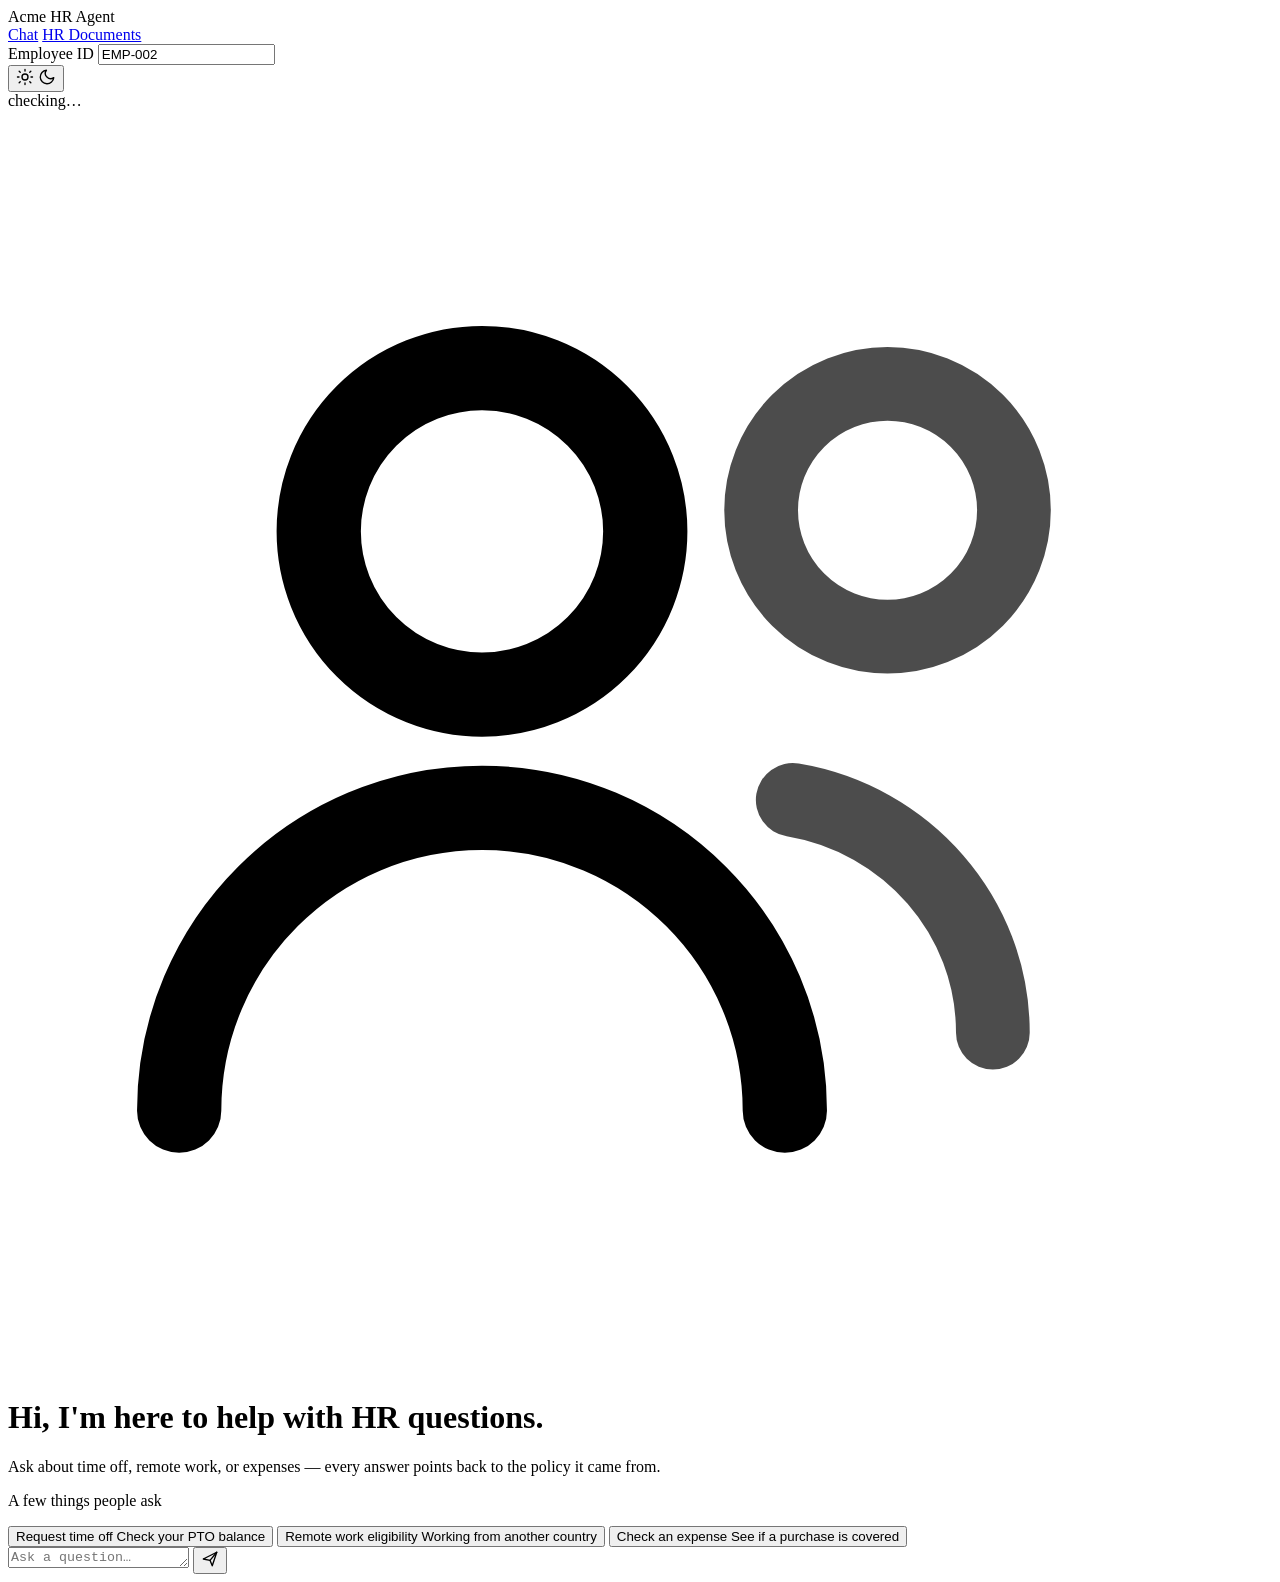
==== src/app/static/index.html @ 8935f078 "Add HR Documents page, dark mode, document preview modal, and UX fixes - Add standalone /hr-docs pag" ====
<!DOCTYPE html>
<html lang="en" data-theme="light">
<head>
  <meta charset="UTF-8" />
  <meta name="viewport" content="width=device-width, initial-scale=1.0" />
  <title>Acme HR Agent</title>
  <link rel="stylesheet" href="/static/style.css" />
</head>
<body>
  <div class="app-shell">
    <header class="topbar">
      <div class="topbar__brand">
        <span class="topbar__mark">Acme</span>
        <span class="topbar__product">HR Agent</span>
      </div>
      <nav class="topbar__nav" aria-label="Main navigation">
        <a class="nav-link nav-link--active" href="/" aria-current="page">Chat</a>
        <a class="nav-link" href="/hr-docs">HR Documents</a>
      </nav>
      <div class="topbar__session">
        <label for="employee-id">Employee ID</label>
        <input id="employee-id" type="text" placeholder="EMP-002" value="EMP-002" autocomplete="off" pattern="EMP-[0-9]{3}" />
      </div>
      <button class="theme-toggle" id="theme-toggle" aria-label="Toggle dark mode" title="Toggle light/dark mode">
        <svg class="icon-sun" width="18" height="18" viewBox="0 0 24 24" fill="none" xmlns="http://www.w3.org/2000/svg">
          <circle cx="12" cy="12" r="4" stroke="currentColor" stroke-width="1.8"/>
          <path d="M12 2v2M12 20v2M4.22 4.22l1.42 1.42M18.36 18.36l1.42 1.42M2 12h2M20 12h2M4.22 19.78l1.42-1.42M18.36 5.64l1.42-1.42" stroke="currentColor" stroke-width="1.8" stroke-linecap="round"/>
        </svg>
        <svg class="icon-moon" width="18" height="18" viewBox="0 0 24 24" fill="none" xmlns="http://www.w3.org/2000/svg">
          <path d="M21 12.79A9 9 0 1 1 11.21 3a7 7 0 0 0 9.79 9.79z" stroke="currentColor" stroke-width="1.8" stroke-linecap="round" stroke-linejoin="round"/>
        </svg>
      </button>
      <div class="topbar__status" id="health-status" title="Backend status">
        <span class="status-dot" id="health-dot"></span>
        <span id="health-label">checking…</span>
      </div>
    </header>

    <main class="thread" id="thread" aria-live="polite">
      <div class="thread__intro" id="intro">
        <div class="intro__avatar" aria-hidden="true">
          <svg viewBox="0 0 24 24" fill="none" xmlns="http://www.w3.org/2000/svg">
            <circle cx="9" cy="8" r="3.1" stroke="currentColor" stroke-width="1.6"/>
            <path d="M3.25 19c0-3.176 2.574-5.75 5.75-5.75s5.75 2.574 5.75 5.75" stroke="currentColor" stroke-width="1.6" stroke-linecap="round"/>
            <circle cx="16.7" cy="7.6" r="2.4" stroke="currentColor" stroke-width="1.4" opacity="0.7"/>
            <path d="M14.9 13.1c2.16.36 3.8 2.2 3.8 4.42" stroke="currentColor" stroke-width="1.4" stroke-linecap="round" opacity="0.7"/>
          </svg>
        </div>
        <h1>Hi, I'm here to help with HR questions.</h1>
        <p>Ask about time off, remote work, or expenses — every answer points back to the policy it came from.</p>

        <div class="openers">
          <p class="openers__label">A few things people ask</p>
          <div class="openers__row">
            <button class="opener" data-query="Can I take 3 days off next week?">
              <span class="opener__title">Request time off</span>
              <span class="opener__sub">Check your PTO balance</span>
            </button>
            <button class="opener" data-query="Can I work from Spain for 6 weeks?">
              <span class="opener__title">Remote work eligibility</span>
              <span class="opener__sub">Working from another country</span>
            </button>
            <button class="opener" data-query="Can I expense a $300 home office chair?">
              <span class="opener__title">Check an expense</span>
              <span class="opener__sub">See if a purchase is covered</span>
            </button>
          </div>
        </div>
      </div>
    </main>

    <form class="composer" id="composer">
      <textarea id="query-input" rows="1" placeholder="Ask a question…" autocomplete="off"></textarea>
      <button type="submit" id="send-btn" aria-label="Send">
        <svg width="18" height="18" viewBox="0 0 20 20" fill="none" xmlns="http://www.w3.org/2000/svg">
          <path d="M2.5 10L17.5 2.5L12.5 17.5L10 11.5L2.5 10Z" stroke="currentColor" stroke-width="1.5" stroke-linejoin="round"/>
          <path d="M10 11.5L17.5 2.5" stroke="currentColor" stroke-width="1.5" stroke-linecap="round"/>
        </svg>
      </button>
    </form>
  </div>

  <template id="tpl-user-message">
    <div class="message message--user">
      <div class="message__bubble"></div>
    </div>
  </template>

  <template id="tpl-agent-message">
    <div class="message message--agent">
      <div class="message__avatar" aria-hidden="true">
        <svg viewBox="0 0 24 24" fill="none" xmlns="http://www.w3.org/2000/svg">
          <circle cx="9" cy="8" r="3.1" stroke="currentColor" stroke-width="1.6"/>
          <path d="M3.25 19c0-3.176 2.574-5.75 5.75-5.75s5.75 2.574 5.75 5.75" stroke="currentColor" stroke-width="1.6" stroke-linecap="round"/>
          <circle cx="16.7" cy="7.6" r="2.4" stroke="currentColor" stroke-width="1.4" opacity="0.7"/>
          <path d="M14.9 13.1c2.16.36 3.8 2.2 3.8 4.42" stroke="currentColor" stroke-width="1.4" stroke-linecap="round" opacity="0.7"/>
        </svg>
      </div>
      <div class="message__bubble">
        <p class="message__answer"></p>
        <div class="message__escalated" hidden>This may need a person from HR — I've flagged it accordingly.</div>

        <div class="message__section message__citations" hidden>
          <button type="button" class="section-toggle">Sources <span class="count"></span></button>
          <div class="section-body citations-body"></div>
        </div>

        <div class="message__section message__trace" hidden>
          <button type="button" class="section-toggle">How I got this answer <span class="count"></span></button>
          <div class="section-body trace-body"></div>
        </div>
      </div>
    </div>
  </template>

  <template id="tpl-thinking">
    <div class="message message--agent message--thinking">
      <div class="message__avatar" aria-hidden="true">
        <svg viewBox="0 0 24 24" fill="none" xmlns="http://www.w3.org/2000/svg">
          <circle cx="9" cy="8" r="3.1" stroke="currentColor" stroke-width="1.6"/>
          <path d="M3.25 19c0-3.176 2.574-5.75 5.75-5.75s5.75 2.574 5.75 5.75" stroke="currentColor" stroke-width="1.6" stroke-linecap="round"/>
          <circle cx="16.7" cy="7.6" r="2.4" stroke="currentColor" stroke-width="1.4" opacity="0.7"/>
          <path d="M14.9 13.1c2.16.36 3.8 2.2 3.8 4.42" stroke="currentColor" stroke-width="1.4" stroke-linecap="round" opacity="0.7"/>
        </svg>
      </div>
      <div class="message__bubble">
        <span class="thinking-dots"><span></span><span></span><span></span></span>
      </div>
    </div>
  </template>

  <script src="/static/app.js"></script>
</body>
</html>
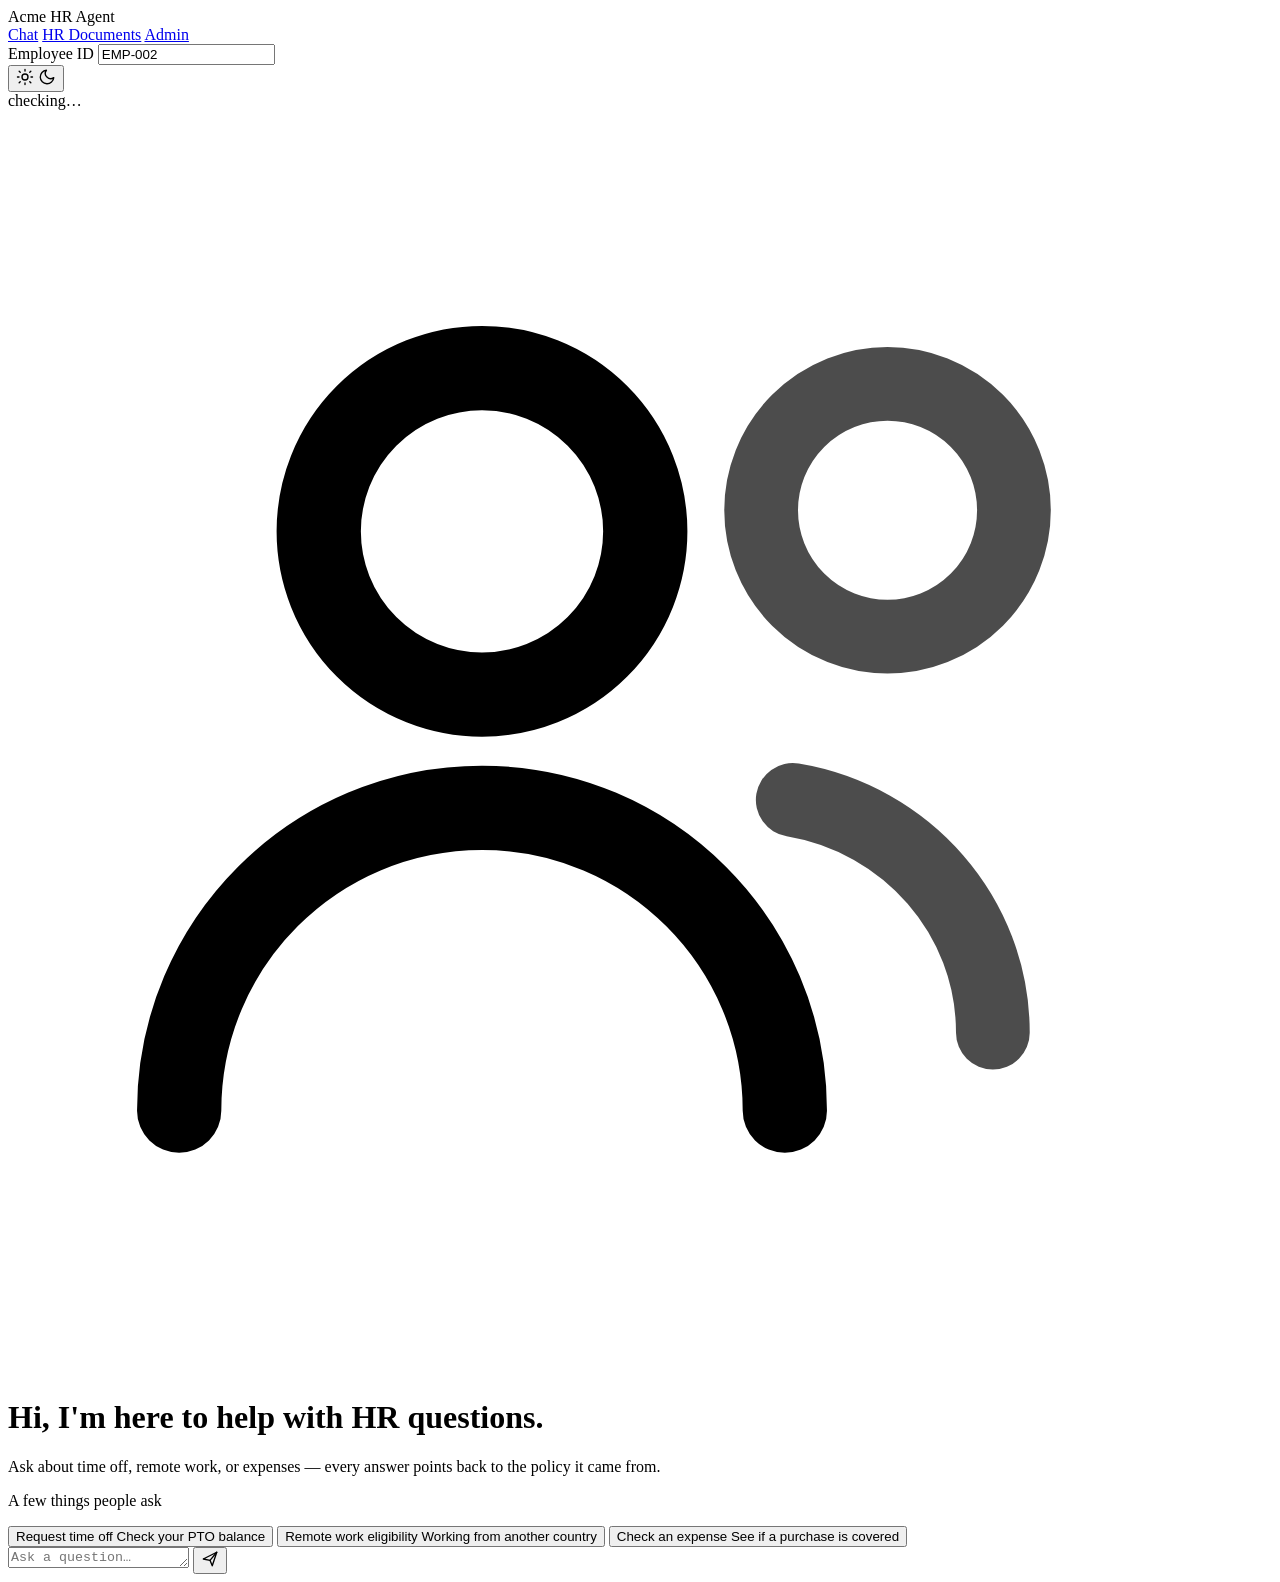
==== commit 8193b4bf: "Add admin page for viewing daily chat logs New /admin page shows all logged conversations. Three new" ====
--- a/src/app/static/index.html
+++ b/src/app/static/index.html
@@ -16,6 +16,7 @@
       <nav class="topbar__nav" aria-label="Main navigation">
         <a class="nav-link nav-link--active" href="/" aria-current="page">Chat</a>
         <a class="nav-link" href="/hr-docs">HR Documents</a>
+        <a class="nav-link" href="/admin">Admin</a>
       </nav>
       <div class="topbar__session">
         <label for="employee-id">Employee ID</label>
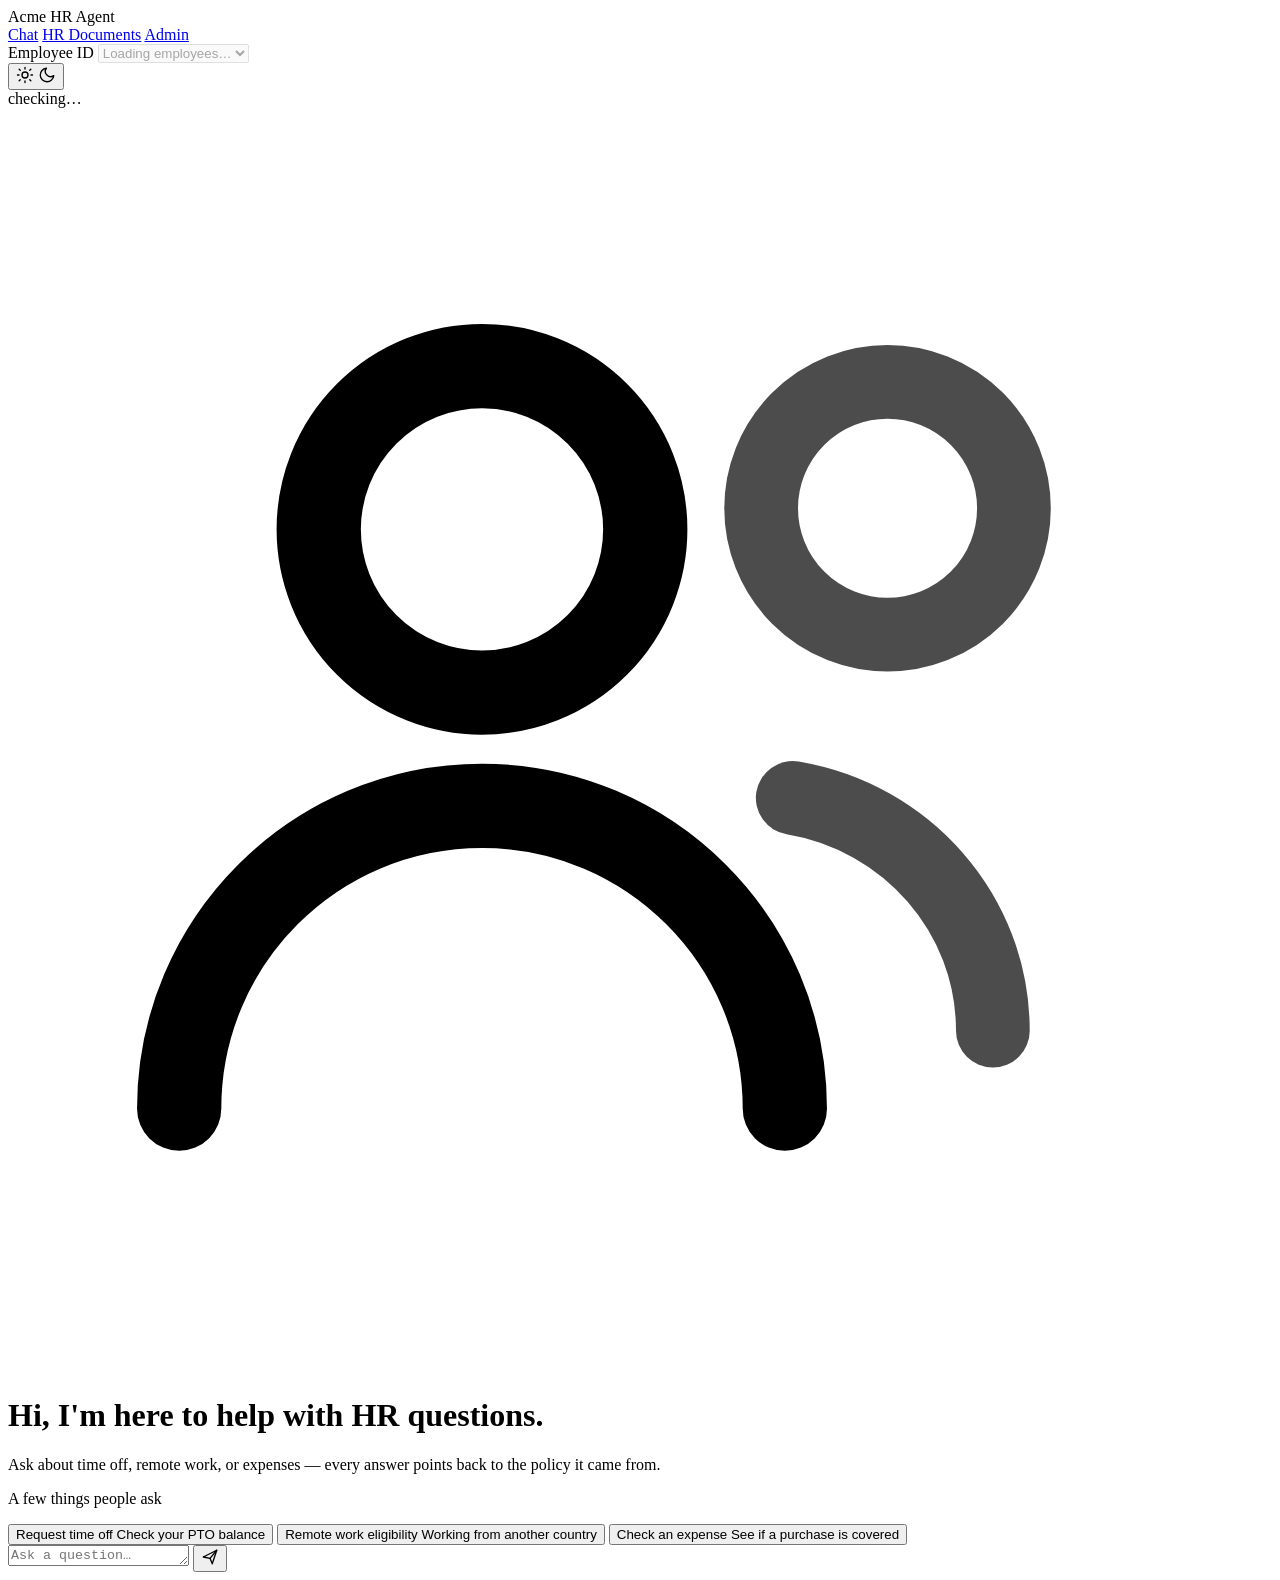
==== commit 0a2d5379: "Use employee selector on chat home page" ====
--- a/src/app/static/index.html
+++ b/src/app/static/index.html
@@ -20,7 +20,9 @@
       </nav>
       <div class="topbar__session">
         <label for="employee-id">Employee ID</label>
-        <input id="employee-id" type="text" placeholder="EMP-002" value="EMP-002" autocomplete="off" pattern="EMP-[0-9]{3}" />
+        <select id="employee-id" aria-label="Select employee" disabled>
+          <option value="">Loading employees…</option>
+        </select>
       </div>
       <button class="theme-toggle" id="theme-toggle" aria-label="Toggle dark mode" title="Toggle light/dark mode">
         <svg class="icon-sun" width="18" height="18" viewBox="0 0 24 24" fill="none" xmlns="http://www.w3.org/2000/svg">
@@ -99,7 +101,9 @@
       </div>
       <div class="message__bubble">
         <p class="message__answer"></p>
-        <div class="message__escalated" hidden>This may need a person from HR — I've flagged it accordingly.</div>
+        <div class="message__escalated" hidden></div>
+
+        <button type="button" class="confirm-btn" hidden>Yes, go ahead — confirm</button>
 
         <div class="message__section message__citations" hidden>
           <button type="button" class="section-toggle">Sources <span class="count"></span></button>
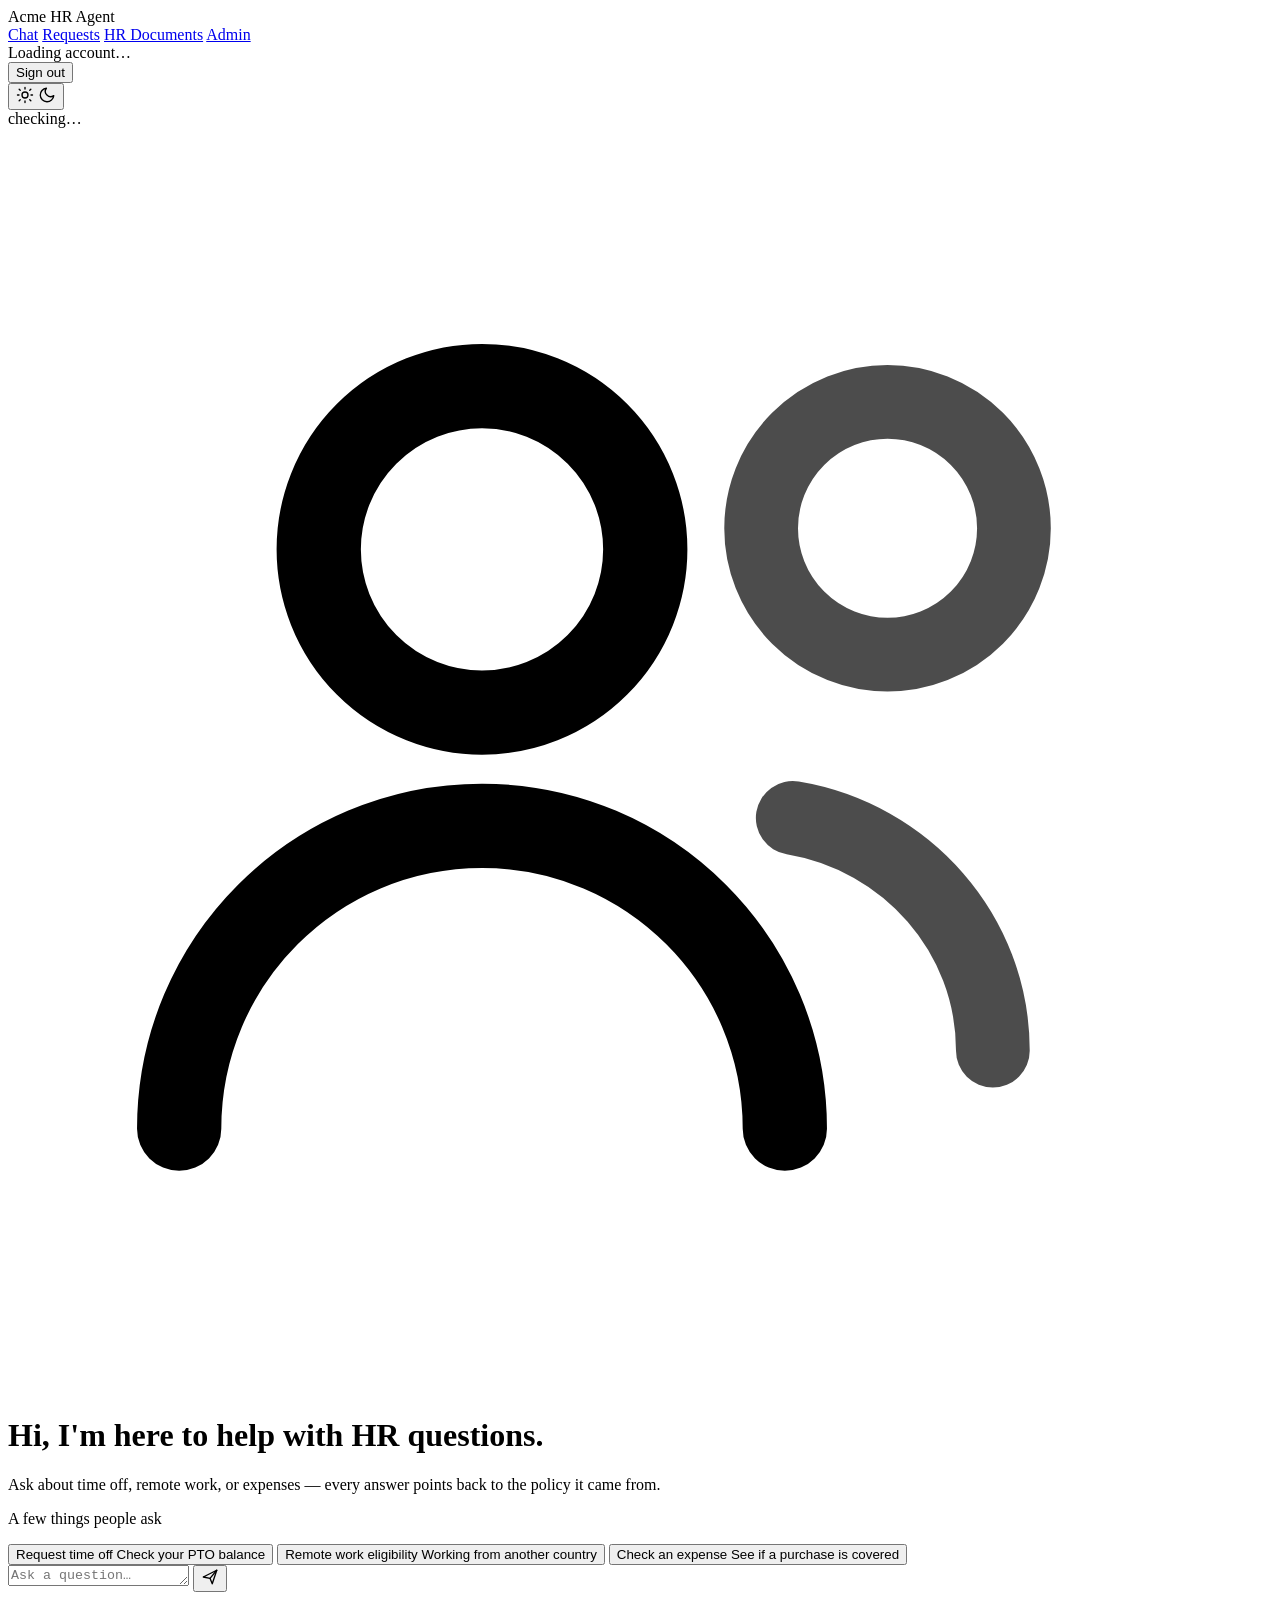
==== commit ba9f3e04: "Add employee portal and human HR/PTO review queues" ====
--- a/src/app/static/index.html
+++ b/src/app/static/index.html
@@ -15,14 +15,13 @@
       </div>
       <nav class="topbar__nav" aria-label="Main navigation">
         <a class="nav-link nav-link--active" href="/" aria-current="page">Chat</a>
+        <a class="nav-link" href="/portal">Requests</a>
         <a class="nav-link" href="/hr-docs">HR Documents</a>
         <a class="nav-link" href="/admin">Admin</a>
       </nav>
       <div class="topbar__session">
-        <label for="employee-id">Employee ID</label>
-        <select id="employee-id" aria-label="Select employee" disabled>
-          <option value="">Loading employees…</option>
-        </select>
+        <span id="employee-label">Loading account…</span>
+        <form action="/logout" method="post"><button type="submit">Sign out</button></form>
       </div>
       <button class="theme-toggle" id="theme-toggle" aria-label="Toggle dark mode" title="Toggle light/dark mode">
         <svg class="icon-sun" width="18" height="18" viewBox="0 0 24 24" fill="none" xmlns="http://www.w3.org/2000/svg">
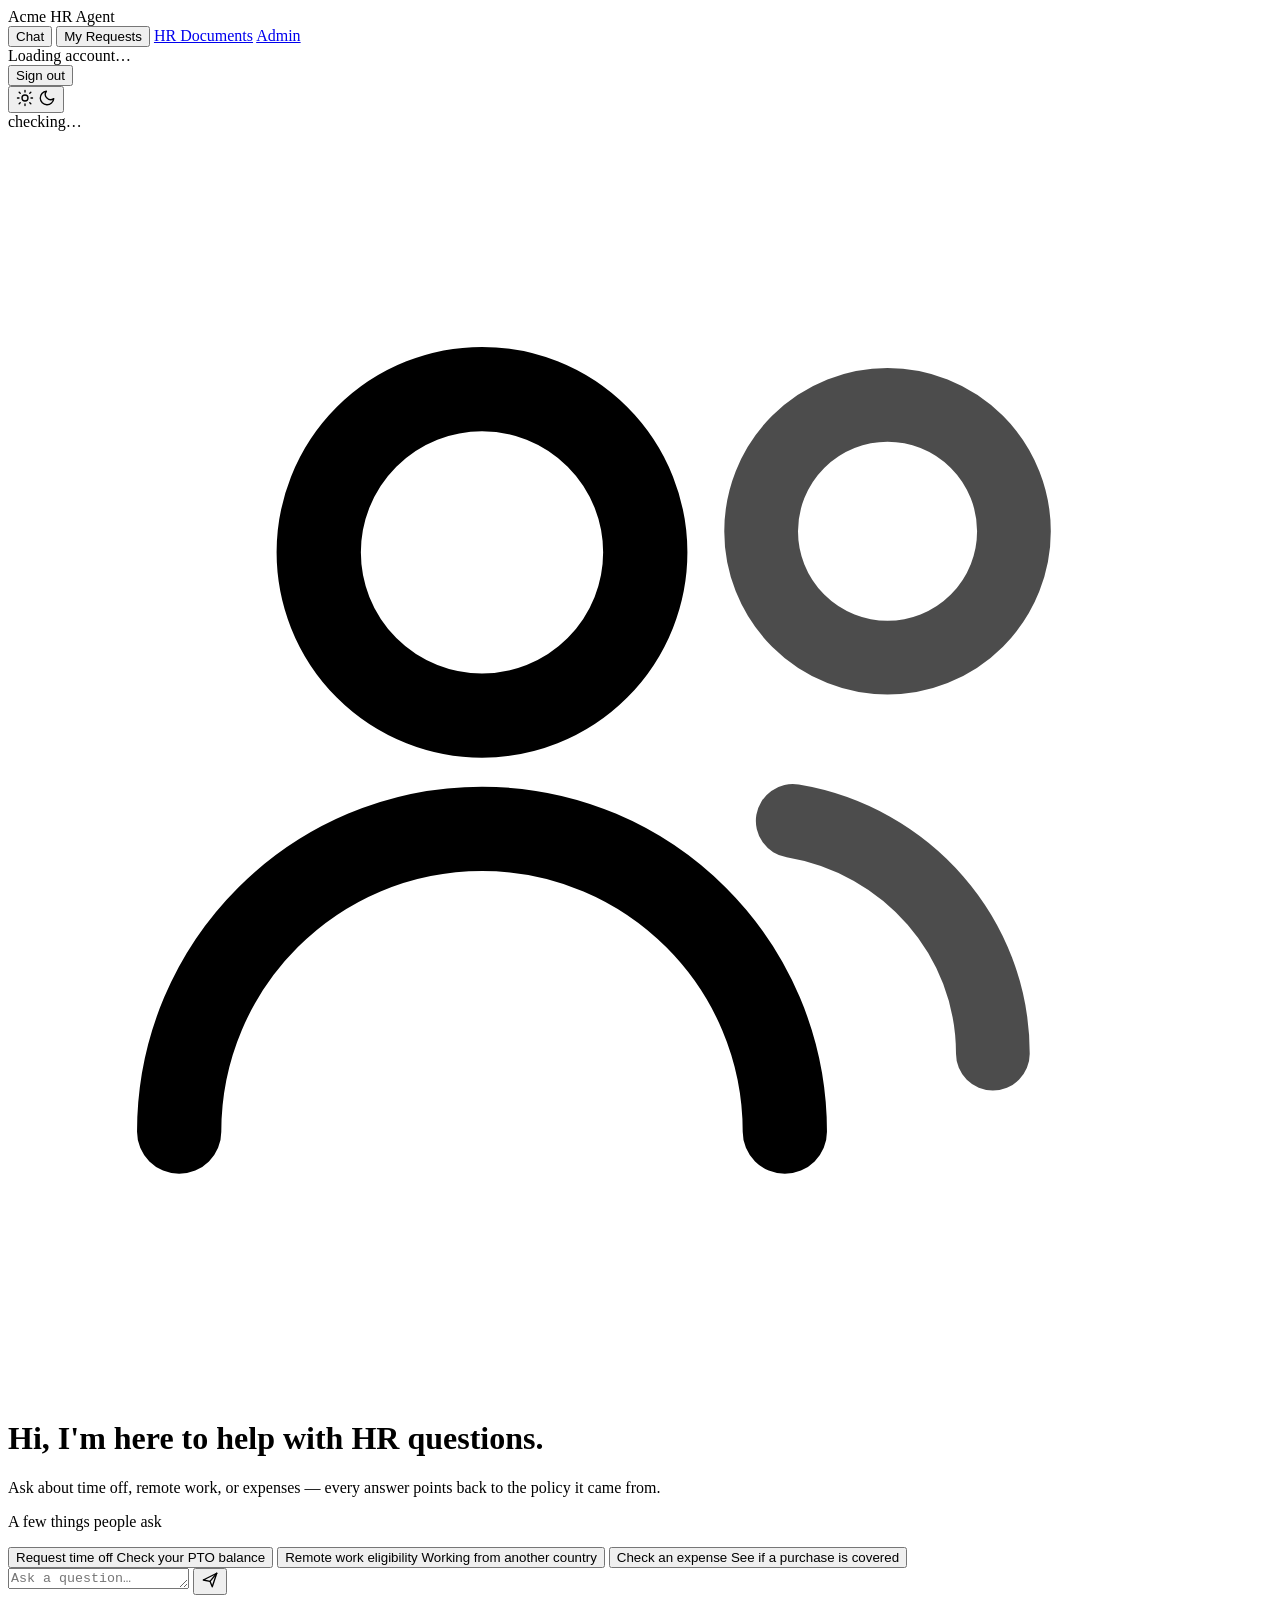
==== commit 091cb064: "Switch My Requests within the chat page" ====
--- a/src/app/static/index.html
+++ b/src/app/static/index.html
@@ -14,8 +14,8 @@
         <span class="topbar__product">HR Agent</span>
       </div>
       <nav class="topbar__nav" aria-label="Main navigation">
-        <a class="nav-link nav-link--active" href="/" aria-current="page">Chat</a>
-        <a class="nav-link" href="/portal">Requests</a>
+        <button class="nav-link nav-link--active" id="nav-chat" type="button" aria-pressed="true" aria-controls="thread">Chat</button>
+        <button class="nav-link" id="nav-requests" type="button" aria-pressed="false" aria-controls="requests-panel">My Requests</button>
         <a class="nav-link" href="/hr-docs">HR Documents</a>
         <a class="nav-link" href="/admin">Admin</a>
       </nav>
@@ -38,7 +38,7 @@
       </div>
     </header>
 
-    <main class="thread" id="thread" aria-live="polite">
+    <main class="thread view-swap" id="thread" aria-live="polite">
       <div class="thread__intro" id="intro">
         <div class="intro__avatar" aria-hidden="true">
           <svg viewBox="0 0 24 24" fill="none" xmlns="http://www.w3.org/2000/svg">
@@ -69,6 +69,14 @@
           </div>
         </div>
       </div>
+    </main>
+
+    <main class="requests-panel portal-shell view-swap" id="requests-panel" hidden>
+      <div class="requests-panel__heading"><h1>My Requests</h1><p id="identity">Loading…</p></div>
+      <section id="hr-section" class="portal-card" hidden><h2>People Operations review queue</h2><div id="hr-queue"></div></section>
+      <section id="manager-section" class="portal-card" hidden><h2>Team PTO approvals</h2><div id="manager-queue"></div></section>
+      <section class="portal-card"><h2>My pending requests</h2><div id="my-pending"></div></section>
+      <section class="portal-card"><h2>My closed requests</h2><div id="my-closed"></div></section>
     </main>
 
     <form class="composer" id="composer">
@@ -133,6 +141,7 @@
     </div>
   </template>
 
+  <script src="/static/portal.js"></script>
   <script src="/static/app.js"></script>
 </body>
 </html>
